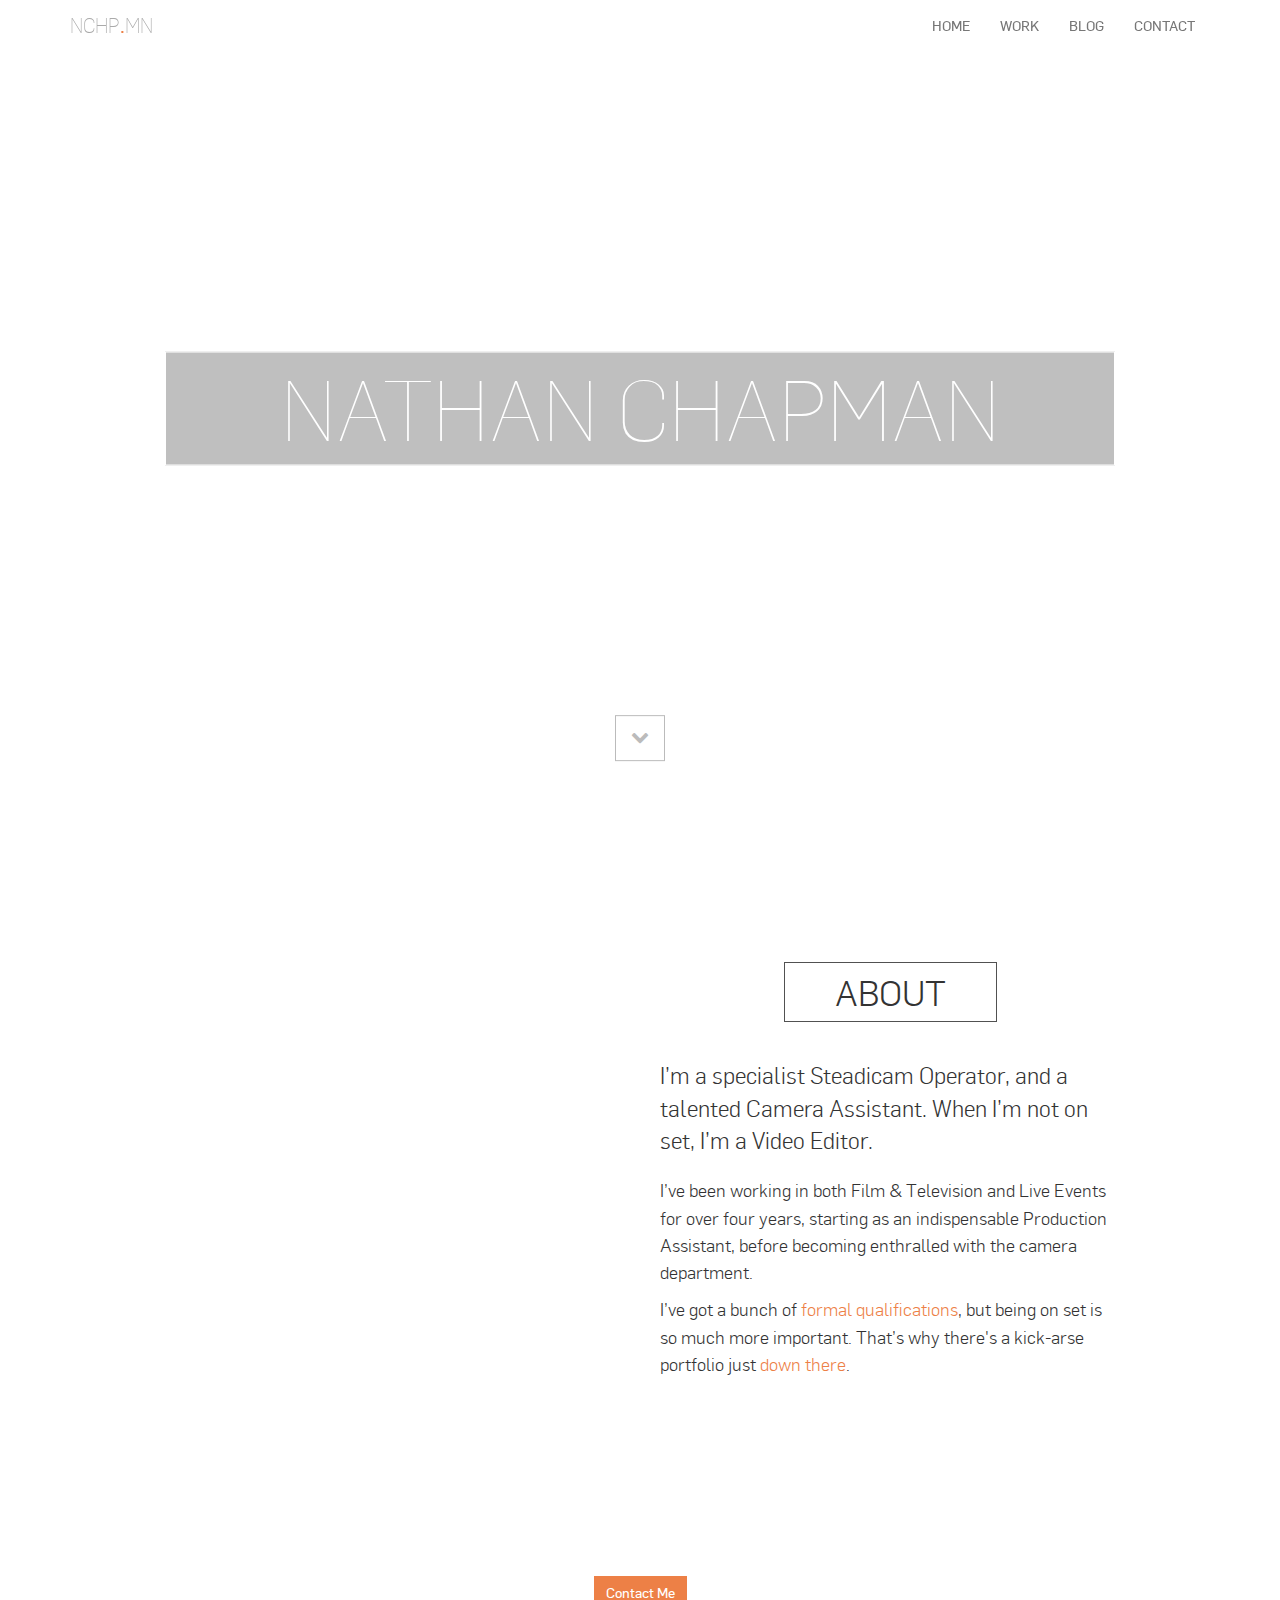
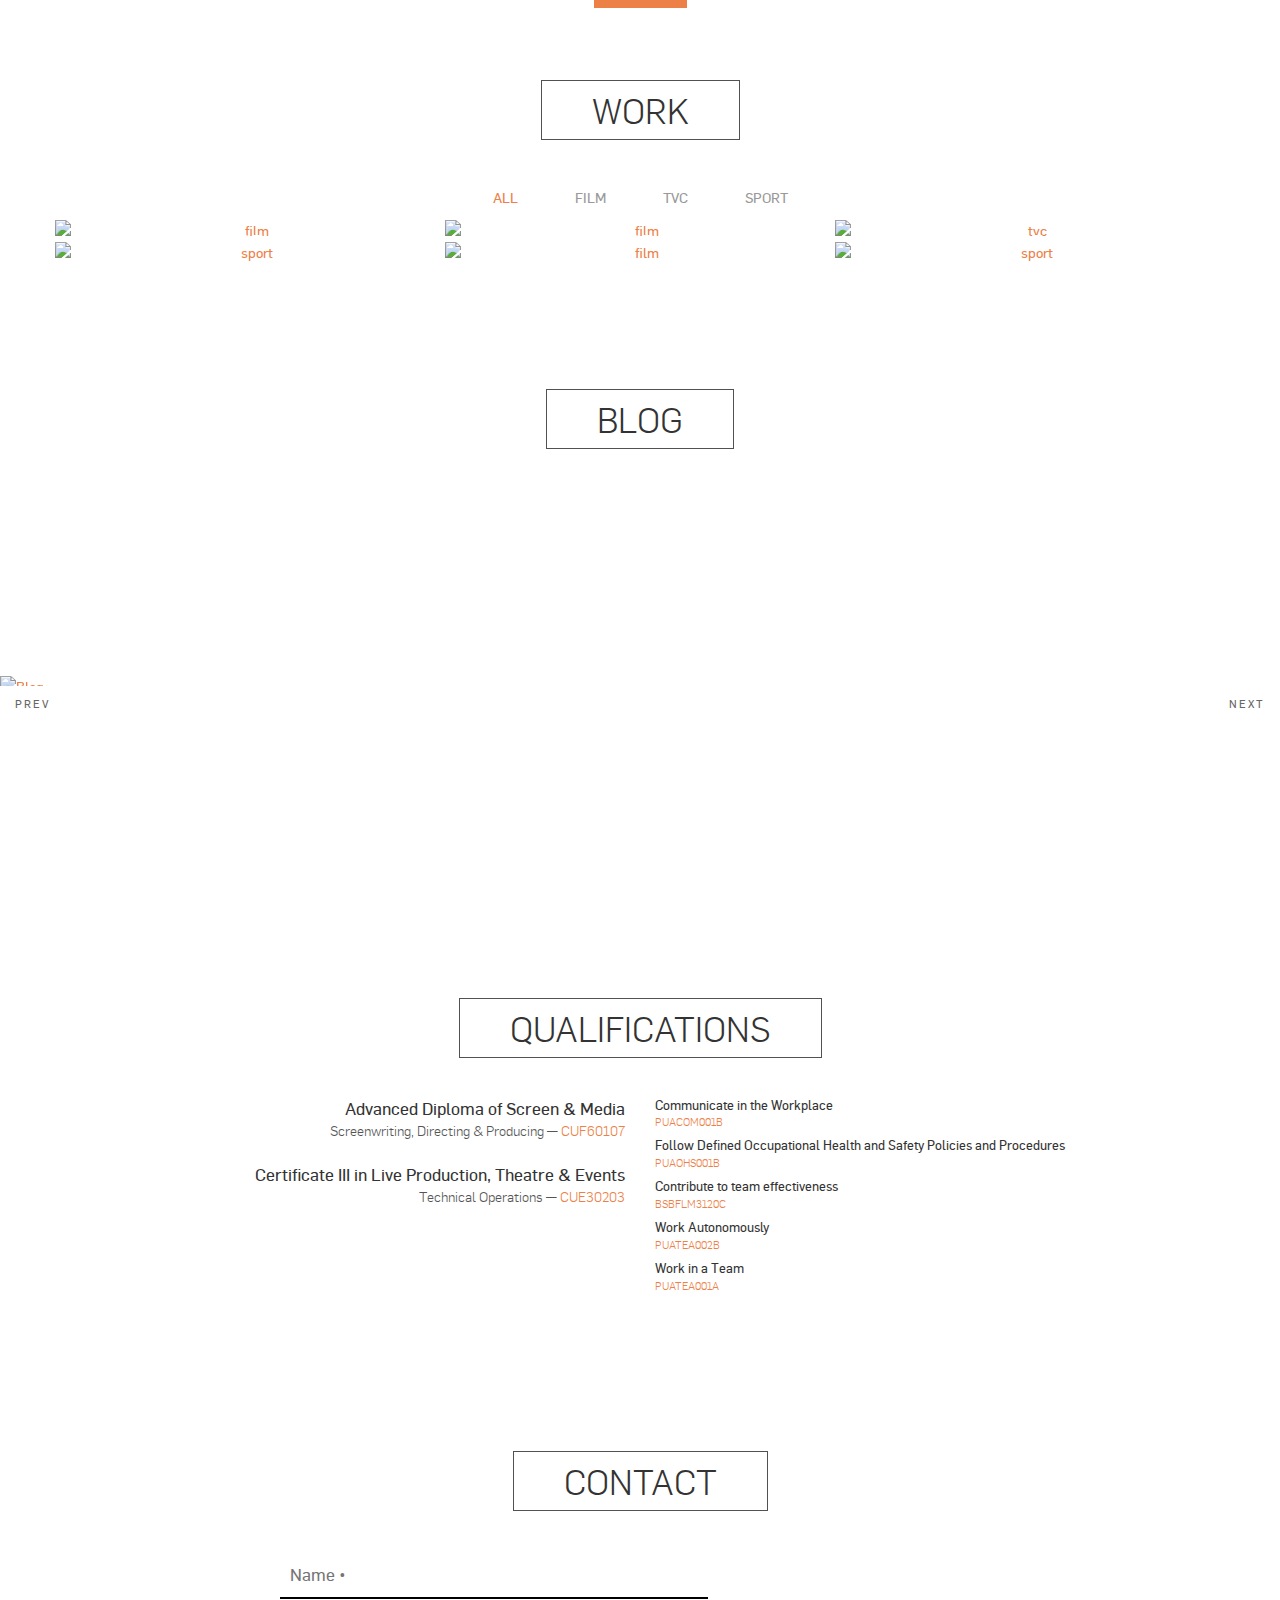
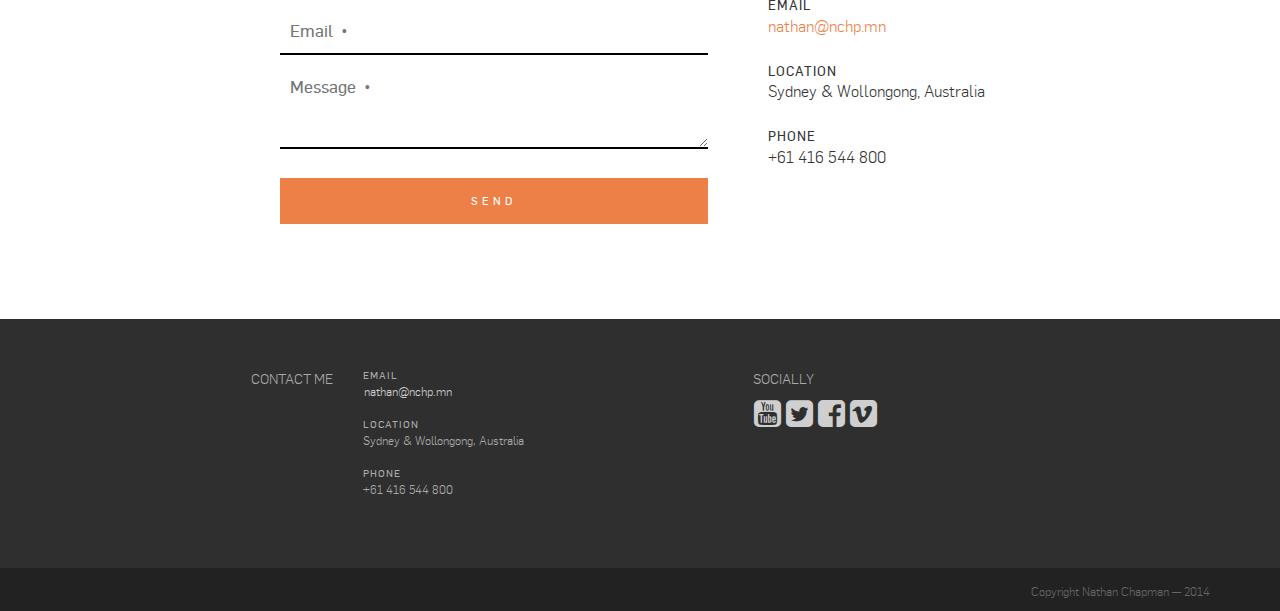
==== index.html @ 134b8c53 "#work - Remove "More" Button" ====
<!DOCTYPE html>
<html lang="en">
<head>
    <meta charset="utf-8">
    <meta http-equiv="X-UA-Compatible" content="IE=edge">
    <meta name="viewport" content="width=device-width, initial-scale=1">
    <title>NC</title>

    <!-- Bootstrap -->
    <link href="css/bootstrap.min.css" rel="stylesheet">
    <link href="fonts/flama.min.css" rel="stylesheet">
    <link href="css/style.css" rel="stylesheet">
    <link href="css/font-awesome.min.css" rel="stylesheet">
    <link href="css/owl.carousel.css" rel="stylesheet">

    <!-- HTML5 shim and Respond.js for IE8 support of HTML5 elements and media queries -->
    <!-- WARNING: Respond.js doesn't work if you view the page via file:// -->
    <!--[if lt IE 9]>
      <script src="https://oss.maxcdn.com/html5shiv/3.7.2/html5shiv.min.js"></script>
      <script src="https://oss.maxcdn.com/respond/1.4.2/respond.min.js"></script>
    <![endif]-->
</head>
<body>
    <!-- navbar -->
    <nav class="navbar navbar-default navbar-fixed-top" role="navigation">
        <div class="container">
            <div class="navbar-header">
                <button type="button" class="navbar-toggle" data-toggle="collapse" data-target="#collapse">
                    <span class="sr-only">Toggle Navigation</span>
                    <i class="fa fa-bars"></i>
                </button>
                <a class="navbar-brand" href="#">NCHP<span class="orange"><strong>.</strong></span>MN</a>
            </div>
            <div class="collapse navbar-collapse clearfix" id="collapse">
                <ul class="nav navbar-nav pull-right">
                    <li><a href="#cover">Home</a></li>
                    <li><a href="#work">Work</a></li>
                    <li><a href="#blog">Blog</a></li>
                    <li><a href="#contact">Contact</a></li>
                </ul>
            </div>
        </div>
    </nav><!-- End navbar -->
    
    <header id="cover" class="jumbotron cover">
        <div class="container text-center">
            <h1 class="col-sm-10 col-sm-offset-1">Nathan Chapman</h1>
            <h2>Steadicam&nbsp;Op &nbsp;&mdash;&nbsp; Camera&nbsp;Assistant &nbsp;&mdash;&nbsp; Video&nbsp;Editor</h2>
        </div>
        <div class="container container-btn text-center">
            <a href="#welcome" class="btn btn-lg btn-default"><span class="fa fa-chevron-down"></span></a>
        </div>
        
    </header><!-- End header -->
    
    <section id="welcome" class="clearfix">
        <div class="image-container hidden-xs col-sm-3 col-md-5"></div>
        <div class="container">
            <div class="row">
                <div class="col-sm-8 col-sm-offset-4 col-md-6 col-md-offset-6 col-lg-5 col-lg-offset-6 text-center">
                    <h3><span>About</span></h3>
                    <p class="lead text-left">I’m a specialist Steadicam Operator, and a talented Camera Assistant. When I’m not on set, I’m a Video&nbsp;Editor.</p>
                    <p class="text-left">I’ve been working in both Film &amp; Television and Live Events for over four years, starting as an indispensable Production Assistant, before becoming enthralled with the camera department.</p>
                    <p class="text-left">I’ve got a bunch of <a href="#quals">formal qualifications</a>, but being on set is so much more important. That’s why there's a kick-arse portfolio just <a href="#work">down there</a>.</p>
                </div>
            </div>
        </div>
    </section><!-- End welcome -->
    
    <section id="callout">
        <div class="container">
            <div class="row text-center">
                <h4>Want Me On Set?</h4>
                <a class="btn btn-primary" href="#contact">Contact Me</a>
            </div>
        </div>
    </section><!-- End callout -->
    
    <section id="work">
        <div class="container">
            <div class="row text-center">
                <h3 class="text-center"><a href="#"><span>Work</span></a></h3>
                <div class="portfolioFilter text-center hidden-xs">
                    <a href="#" data-filter="*" class="current btn btn-link btn-lg">All</a>
                    <a href="#" data-filter=".film" class="btn btn-link btn-lg">Film</a>
                    <a href="#" data-filter=".tvc" class="btn btn-link btn-lg">TVC</a>
                    <a href="#" data-filter=".sport" class="btn btn-link btn-lg">Sport</a>
                </div>
                <div class="portfolioContainer">
                    <div class="film col-xs-6 col-lg-4">
                        <a href="#">
                            <div class="work-description text-center">
                                <h4>Project Title</h4>
                                <span>Steadicam</span>
                            </div>
                            <img class="img-responsive" src="http://placehold.it/580x430/50DFDD/fff" alt="film">
                        </a>
                    </div>
                    <div class="film col-xs-6 col-lg-4">
                        <a href="#">
                            <div class="work-description text-center">
                                <h4>Project Title</h4>
                                <span>Steadicam</span>
                            </div>
                            <img class="img-responsive" src="http://placehold.it/580x430/7241D5/fff" alt="film">
                        </a>
                    </div>
                    <div class="tvc col-xs-6 col-lg-4">
                        <a href="#">
                            <div class="work-description text-center">
                                <h4>Project Title</h4>
                                <span>Steadicam</span>
                            </div>
                            <img class="img-responsive" src="http://placehold.it/580x430/8DC847/fff" alt="tvc">
                        </a>
                    </div>
                    <div class="sport col-xs-6 col-lg-4">
                        <a href="#">
                            <div class="work-description text-center">
                                <h4>Project Title</h4>
                                <span>Steadicam</span>
                            </div>
                            <img class="img-responsive" src="http://placehold.it/580x430/DFB063/fff" alt="sport">
                        </a>
                    </div>
                    <div class="film col-xs-6 col-lg-4">
                        <a href="#">
                            <div class="work-description text-center">
                                <h4>Project Title</h4>
                                <span>Steadicam</span>
                            </div>
                            <img class="img-responsive" src="http://placehold.it/580x430/7241D5/fff" alt="film">
                        </a>
                    </div>
                    <div class="sport col-xs-6 col-lg-4">
                        <a href="#">
                            <div class="work-description text-center">
                                <h4>Project Title</h4>
                                <span>Steadicam</span>
                            </div>
                            <img class="img-responsive" src="http://placehold.it/580x430/DFB063/fff" alt="sport">
                        </a>
                    </div>
                </div>
            </div>
        </div>
    </section><!-- End work -->
    
    <section id="blog">
        <h3 class="text-center"><span>Blog</span></h3>
        <div id="owl-blog" class="owl-carousel">
            <div class="item">
                <a href="#">
                    <img class="img-responsive" src="http://placehold.it/1024x768/3D70B2/2462B2" alt="Blog">
                    <div class="blog-description">
                        <h4>Blog Post Title</h4>
                        <span>14 March 2014</span>
                    </div>
                </a>
            </div>
            <div class="item">
                <a href="#">
                    <img class="img-responsive" src="http://placehold.it/1024x768/FF6F8C/FF456B" alt="Blog">
                    <div class="blog-description">
                        <h4>Why I hate AVCHD</h4>
                        <span>23 August 2014</span>
                    </div>
                </a>
            </div>
            <div class="item">
                <a href="#">
                    <img class="img-responsive" src="http://placehold.it/1024x768/45B86B/18B84D" alt="Blog">
                    <div class="blog-description">
                        <h4>YouTube, lol?</h4>
                        <span>23 August 2014</span>
                    </div>
                </a>
            </div>
            <div class="item">
                <a href="#">
                    <img class="img-responsive" src="http://placehold.it/1024x768/E88652/E87335" alt="Blog">
                    <div class="blog-description">
                        <h4>YouTube, lol?</h4>
                        <span>23 August 2014</span>
                    </div>
                </a>
            </div>
        </div>
    </section><!-- End blog -->

    <section id="quals">
        <div class="container">
            <div class="row">
                <h3 class="text-center hidden-xs"><span>Qualifications</span></h3>
                <h3 class="text-center visible-xs"><span>Quals</span></h3>
                <div class="col-xs-8 col-xs-offset-2 col-sm-6 col-sm-offset-0">
                    <dl class="quals-major">
                        <dt>Advanced Diploma of Screen &amp; Media</dt>
                        <dd>Screenwriting, Directing &amp; Producing &mdash; <a href="https://training.gov.au/Training/Details/CUF60107">CUF60107</a></dd>
                        
                        <dt>Certificate III in Live Production, Theatre &amp; Events</dt>
                        <dd>Technical Operations &mdash; <a href="https://training.gov.au/Training/Details/CUE30203">CUE30203</a></dd>
                    </dl>
                </div>
                <div class="col-xs-8 col-xs-offset-2 col-sm-6 col-sm-offset-0">
                    <dl class="quals-minor">
                        <dt>Communicate in the Workplace</dt>
                        <dd><a href="https://training.gov.au/Training/Details/PUACOM001B">PUACOM001B</a></dd>
                        
                        <dt>Follow Defined Occupational Health and Safety Policies and Procedures</dt>
                        <dd><a href="https://training.gov.au/Training/Details/PUAOHS001B">PUAOHS001B</a></dd>
                        
                        <dt>Contribute to team effectiveness</dt>
                        <dd><a href="https://training.gov.au/Training/Details/BSBFLM312C">BSBFLM3120C</a></dd>
                        
                        <dt>Work Autonomously</dt>
                        <dd><a href="https://training.gov.au/Training/Details/PUATEA002B">PUATEA002B</a></dd>
                        
                        <dt>Work in a Team</dt>
                        <dd><a href="https://training.gov.au/Training/Details/PUATEA001A">PUATEA001A</a></dd>
                        
                        <!--dt></dt>
                        <dd></dd-->
                    </dl>
                </div>
            </div>
        </div>
    </section><!-- end Qualifications -->
    
    
    <section id="contact">
        <div class="container">
            <div class="row">
				<h3 class="text-center"><span>Contact</span></h3>
                <div class="col-xs-10 col-xs-offset-1 col-sm-7 col-sm-offset-0 col-lg-5 col-lg-offset-2">
                    <form role="form">
                        <input placeholder="Name &bullet;" type="text" required name="name">
                        <input placeholder="Email  &bullet;" type="email" required name="email">
                        <textarea placeholder="Message  &bullet;" name="message" required></textarea>
                        <input class="btn btn-primary" name="send_mail" type="submit" value="Send">
                    </form>
                </div>
                <div class="col-xs-10 col-xs-offset-1 col-sm-5 col-sm-offset-0">
                    <dl>
                        <div class="col-xs-4 col-sm-12">
                            <dt>Email</dt>
                            <dd><a href="mailto:nathan@nchp.mn">nathan@nchp.mn</a></dd>
                        </div>
                        <div class="col-xs-4 col-sm-12">
                            <dt>Location</dt>
                            <dd>Sydney &amp; Wollongong, Australia</dd>
                        </div>
                        <div class="col-xs-4 col-sm-12">
                            <dt>Phone</dt>
                            <dd>+61 416 544 800</dd>
                        </div>
                    </dl>
                </div>
            </div>
        </div>
    </section>
    
    <footer>
        <div class="container">
            <div class="row">
                <div class="col-xs-5 col-sm-2 col-sm-offset-1">
                    <p class="text-right">CONTACT ME</p>
                </div>
                <div class="col-xs-7 col-sm-4">
                    <dl>
                        <dt>Email</dt>
                        <dd><a href="mailto:nathan@nchp.mn">nathan@nchp.mn</a></dd>
                        <dt>Location</dt>
                        <dd>Sydney &amp; Wollongong, Australia</dd>
                        <dt>Phone</dt>
                        <dd>+61 416 544 800</dd>
                    </dl>
                </div>
                <div class="col-xs-4 hidden-xs">
                    <p>SOCIALLY</p>
                    <a href="#"><i class="fa fa-youtube-square fa-3x"></i></a>
                    <a href="#"><i class="fa fa-twitter-square fa-3x"></i></a>
                    <a href="#"><i class="fa fa-facebook-square fa-3x"></i></a>
                    <a href="#"><i class="fa fa-vimeo-square fa-3x"></i></a>
                </div>
				<div class="col-xs-5 visible-xs">
                    <p class="text-right">SOCIALLY</p>
                </div>
                <div class="col-xs-7 visible-xs">
                    <a href="#"><i class="fa fa-youtube-square fa-3x"></i></a>
                    <a href="#"><i class="fa fa-twitter-square fa-3x"></i></a>
                    <a href="#"><i class="fa fa-facebook-square fa-3x"></i></a>
                    <a href="#"><i class="fa fa-vimeo-square fa-3x"></i></a>
                </div>
            </div>
        </div>
    </footer>
    
    <div id="copyright">
        <div class="container">
            <p>Copyright Nathan Chapman &mdash; 2014</p>
        </div>
    </div>
    <!-- /footer -->
    
    
    <!-- jQuery (necessary for Bootstrap's JavaScript plugins) -->
    <script src="https://ajax.googleapis.com/ajax/libs/jquery/1.11.1/jquery.min.js"></script>
    <!-- Include all compiled plugins (below), or include individual files as needed -->
    <!-- script src="js/bootstrap.min.js"></script -->
    <script src="js/isotope.pkgd.min.js"></script>
    <script src="js/owl.carousel.min.js"></script>
    <script src="js/custom.js"></script>
    <script>
        $(window).load(function(){
            var $container = $('.portfolioContainer');
            $container.isotope({
                filter: '*',
                animationOptions: {
                    duration: 750,
                    easing: 'linear',
                    queue: false
                }
            });
         
            $('.portfolioFilter a').click(function(){
                $('.portfolioFilter .current').removeClass('current');
                $(this).addClass('current');
         
                var selector = $(this).attr('data-filter');
                $container.isotope({
                    filter: selector,
                    animationOptions: {
                        duration: 750,
                        easing: 'linear',
                        queue: false
                    }
                 });
                 return false;
            }); 
        });
        
        $(document).ready(function() {
            $('#owl-blog').owlCarousel({
                items:1,
                loop:true,
                margin:10,
                nav:true,
            })        
        });
        
        $(function() {
            $('a[href*=#]:not([href=#])').click(function() {
                if (location.pathname.replace(/^\//,'') == this.pathname.replace(/^\//,'') && location.hostname == this.hostname) {
                    var target = $(this.hash);
                    target = target.length ? target : $('[name=' + this.hash.slice(1) +']');
                    if (target.length) {
                        $('html,body').animate({
                            scrollTop: target.offset().top
                        }, 1000);
                        return false;
                    }
                }
            });
        });
    </script>
</body>
</html>
---- fonts/flama.min.css ----
@font-face{font-family:'Flama Thin';src:url(../fonts/flamathin-webfont.eot);src:url(../fonts/flamathin-webfont.eot?#iefix) format('embedded-opentype'),url(../fonts/flamathin-webfont.woff) format('woff'),url(../fonts/flamathin-webfont.ttf) format('truetype'),url(../fonts/flamathin-webfont.svg#flamathin) format('svg');font-weight:400;font-style:normal}@font-face{font-family:'Flama Thin';src:url(../fonts/flama-thinitalic-webfont.eot);src:url(../fonts/flama-thinitalic-webfont.eot?#iefix) format('embedded-opentype'),url(../fonts/flama-thinitalic-webfont.woff) format('woff'),url(../fonts/flama-thinitalic-webfont.ttf) format('truetype'),url(../fonts/flama-thinitalic-webfont.svg#flamathin_italic) format('svg');font-weight:400;font-style:italic}@font-face{font-family:Flama;src:url(flama-basicitalic-webfont.eot);src:url(flama-basicitalic-webfont.eot?#iefix) format('embedded-opentype'),url(flama-basicitalic-webfont.woff2) format('woff2'),url(flama-basicitalic-webfont.woff) format('woff'),url(flama-basicitalic-webfont.ttf) format('truetype'),url(flama-basicitalic-webfont.svg#flamabasic_italic) format('svg');font-weight:400;font-style:italic}@font-face{font-family:Flama;src:url(flamabasic-webfont.eot);src:url(flamabasic-webfont.eot?#iefix) format('embedded-opentype'),url(flamabasic-webfont.woff2) format('woff2'),url(flamabasic-webfont.woff) format('woff'),url(flamabasic-webfont.ttf) format('truetype'),url(flamabasic-webfont.svg#flamabasic) format('svg');font-weight:400;font-style:normal}@font-face{font-family:'Flama Light';src:url(../fonts/flama-lightitalic-webfont.eot);src:url(../fonts/flama-lightitalic-webfont.eot?#iefix) format('embedded-opentype'),url(../fonts/flama-lightitalic-webfont.woff) format('woff'),url(../fonts/flama-lightitalic-webfont.ttf) format('truetype'),url(../fonts/flama-lightitalic-webfont.svg#flamalight_italic) format('svg');font-weight:400;font-style:italic}@font-face{font-family:'Flama Light';src:url(../fonts/flamalight-webfont.eot);src:url(../fonts/flamalight-webfont.eot?#iefix) format('embedded-opentype'),url(../fonts/flamalight-webfont.woff) format('woff'),url(../fonts/flamalight-webfont.ttf) format('truetype'),url(../fonts/flamalight-webfont.svg#flamalight) format('svg');font-weight:400;font-style:normal}@font-face{font-family:'Flama Ultra';src:url(../fonts/flama-ultralightitalic-webfont.eot);src:url(../fonts/flama-ultralightitalic-webfont.eot?#iefix) format('embedded-opentype'),url(../fonts/flama-ultralightitalic-webfont.woff) format('woff'),url(../fonts/flama-ultralightitalic-webfont.ttf) format('truetype'),url(../fonts/flama-ultralightitalic-webfont.svg#flamaultralight_italic) format('svg');font-weight:400;font-style:italic}@font-face{font-family:'Flama Ultra';src:url(../fonts/flamaultralight-webfont.eot);src:url(../fonts/flamaultralight-webfont.eot?#iefix) format('embedded-opentype'),url(../fonts/flamaultralight-webfont.woff) format('woff'),url(../fonts/flamaultralight-webfont.ttf) format('truetype'),url(../fonts/flamaultralight-webfont.svg#flamaultralight) format('svg');font-weight:400;font-style:normal}
---- css/style.css ----
/* Copyright Nathan Chapman, 2014 */

/* ---- GLOBAL ---- */

* { font-family:"Flama"; }

html, body { height:100%; }

h1, h2, h3, h4, h5, h6 { font-family:"Flama Thin"; font-weight:normal !important; }

a:link, a:visited { font-family:inherit; color:#ED8046; }
a:hover, a:active { }

.btn { border-radius:0; }
.btn.btn-primary { background-color:#ED8046; color:#fff; border:none; }
.btn.btn-primary:hover, .btn-prinary:active { }

p { font-size:1.3em; font-family:"Flama Light"; line-height:1.5em; }

dl { font-size:1.15em; }
dt { font-family:"Flama"; text-transform:uppercase; letter-spacing:1px; font-size:0.8em; }
dd { font-family:"Flama Light"; margin-bottom:1.5em; }

/* ---- NAVBAR ---- */
nav.navbar { background-color:transparent; border-bottom:none; font-size:1.2em; }
nav .navbar-header a.navbar-brand { font-family:"Flama Ultra"; font-size:1.2em; color:#aaa; }
nav button.navbar-toggle { color:#eee; padding:9px 16px; }
nav button.navbar-toggle:hover { color:#666; }
nav ul { font-size:0.85em; text-transform:uppercase; }
nav a {  transition:all 0.25s ease; }
nav ul.nav.navbar-nav li a:hover, nav ul.nav.navbar-nav li a:active { color:#ED8046; }

/* ---- HOME // GLOBAL ---- */
section h3 { margin:2em; }
section h3 a:link, section h3 a:visited, section h3 a:active, section h3 a:hover { color:#333; text-decoration:none; }
section h3 span { border:#515151 1px solid; font-family:"Flama Light"; font-size:1.45em; text-transform:uppercase; text-align:center; padding:7px 50px; }


/* ---- HOME // COVER ---- */
header.jumbotron.cover { height:100%; width:100%; background:url(http://placehold.it/1280x720/333/444) no-repeat center center fixed; background-size:cover; color:#fff; -webkit-transform-style:preserve-3d;  -moz-transform-style:preserve-3d; transform-style:preserve-3d; overflow:hidden; margin-bottom:0px; }
header.jumbotron.cover .container { position:relative; top:45%; -webkit-transform:translateY(-45%); -ms-transform:translateY(-45%); transform:translateY(-45%); }
header.jumbotron.cover .container-btn { position:relative; top:65%; -webkit-transform:translateY(-65%); -ms-transform:translateY(-65%); transform:translateY(-65%); }
header.jumbotron.cover .container-btn .btn { border:#bbb 1px solid; color:#bbb; background:rgba(255,255,255,0.05); padding:8px 15px 12px 15px;}
header.jumbotron.cover .container-btn .btn:hover { color:#eee; background:rgba(255,255,255,0.25); }
header.jumbotron.cover h1 { text-transform:uppercase; padding:10px; background:rgba(0,0,0,0.25); border:solid 1px #fff; font-size:3.5em; overflow:hidden; }
header.jumbotron.cover h2 { font-size:1.15em; text-transform:uppercase; font-family:"Flama Ultra"; }

@media only screen and (min-width : 768px) { /* .sm size */
header.jumbotron.cover h1 { font-size:4em; }
header.jumbotron.cover h2 { }
}
@media only screen and (min-width : 992px) { /* .md size */
header.jumbotron.cover h1 { font-size:5em; }
header.jumbotron.cover h2 { font-size:1.25em; margin-top:0.5em; }
}
@media only screen and (min-width : 1200px) { /* .lg size */
header.jumbotron.cover h1 { font-size:6em; }
header.jumbotron.cover h2 { font-size:1.3em; margin-top:1.5em; }
}

/* ---- HOME // WELCOME ---- */
section#welcome { display:table; height:auto; width:100%; position:relative; }
section#welcome .image-container { background:url(http://placehold.it/400x600/666/999); background-size:cover; background-position:center center; height:100%; overflow:hidden; padding:0; position:absolute; top:0; }
section#welcome .container { padding:25px 0 75px; }
section#welcome p.text-left { padding:0px 5px; }
section#welcome p.lead { font-size:1.65em; font-weight:normal; font-family:"Flama Light"; }
section#welcome p:not(lead) { }

/* ---- HOME // CALLOUT ---- */
section#callout { background:url('http://placehold.it/1280x720/') no-repeat bottom center fixed; background-size:cover; display:table; height:auto; padding:45px 0 35px; width:100%; }
section#callout h4 { color:#fff; font-size:2em; text-transform:uppercase; font-family:"Flama"; margin-bottom:1em; letter-spacing:3px; }

/* ---- HOME // WORK ---- */
section#work .portfolioContainer div, section#work .portfolioContainer div img { padding:1px 1px 0 0; margin:0; }
section#work .portfolioContainer .work-description { position:absolute; top:50%; -webkit-transform:translateY(-50%); -ms-transform:translateY(-50%); transform:translateY(-50%); width:100%; color:#fff; }
section#work .portfolioContainer .work-description h4 { text-transform:uppercase; font-family:"Flama"; letter-spacing:1px; }
section#work .portfolioContainer .work-description span { text-transform:uppercase; font-family:"Flama"; font-size:0.95em; }
section#work .portfolioContainer div:hover { opacity:0.8; }

section#work .portfolioFilter a:link, section#work .portfolioFilter a:visited { text-transform:uppercase; color:#999; text-decoration:none; margin:0 10px; font-size:1em; }
section#work .portfolioFilter a:hover, section#work .portfolioFilter a:active { color:#666; }
section#work .portfolioFilter a.current { color:#ed8046; }

/* ---- HOME // BLOG  ---- */
section#blog { margin-top:70px; padding-top:20px; }
section#blog .item { height:400px; overflow:hidden; }
section#blog .item img { height:auto; width:100%; position:absolute; top:50%; -webkit-transform:translateY(-50%); -ms-transform:translateY(-50%); transform:translateY(-50%); }
section#blog .item .blog-description { width:100%; color:#fff; font-family:"Flama"; text-transform:uppercase; text-align:center; position:absolute; top:50%; -webkit-transform:translateY(-50%); -ms-transform:translateY(-50%); transform:translateY(-50%); }
section#blog .item .blog-description h4 { font-size:2.5em; font-family:"Flama"; letter-spacing:3px; }
section#blog .item a:link, section#blog .item a:visited { }
section#blog .item a:hover, section#blog .item a:active { opacity:0.9; }
section#blog .owl-prev, section#blog .owl-next { position:absolute; top:50%; background:#fff; color:#666; font-family:"Flama"; padding:10px; text-transform:uppercase; font-size:0.8em; letter-spacing:2px; }
section#blog .owl-next { right:0; padding-right:15px; }
section#blog .owl-prev { padding-left:15px; }

/* ---- HOME // QUALS ---- */
section#quals { margin-top:75px; }
section#quals dl { }
section#quals dl.quals-major { }
section#quals dl.quals-minor { font-size:0.9em; }
section#quals dt { text-transform:none; font-size:1.05em; letter-spacing:0; }
section#quals dd { font-size:0.9em; color:#555; }
section#quals dl.quals-minor dd { margin-bottom:0.5em; }

@media only screen and (min-width : 768px) { /* .sm size */
    section#quals dl.quals-major { text-align:right; }
}

/* ---- HOME // CONTACT ---- */
section#contact { margin-top:100px; }
section#contact h3 { margin-left:0px; margin-right:0px; }
section#contact form { padding:0 15px; }
section#contact input[type="text"], section#contact input[type="email"], section#contact textarea { font-size:1.2em; padding:10px; margin:5px 0; background:#fff; border:none; border-bottom:#000 2px solid; width:100%; }
section#contact textarea { height:5em; }
section#contact input[type="submit"] { text-transform:uppercase; background:#ed8046; border:none; color:#fff; letter-spacing:4px; padding:15px; width:100%; font-size:0.8em; margin:20px 0; }

section#contact dl div { overflow:hidden; }
section#contact dl { margin-top:3em; }


/* ---- FOOTER ---- */
footer { background:#2f2f2f; padding:50px 0; margin-top:75px; color:#aaa; font-size:0.75em; }
footer p strong { font-family:"Flama"; color:#ddd; font-size:1.1em; }
footer a:link, footer a:visited { color:#cfcfcf; padding:1px; }
footer a:hover, footer a:active { color:#eee; }

#copyright { background:#222; padding-top:15px; text-align:right; font-size:0.65em; color:#666; }

/* ---- UTILITY ---- */
.orange { color:#ed8046; }
.orange-bg { background-color:#ed8046; }





/* ---- MEDIA QUERIES - HOLDING ZONE ONLY!!! ---- */
@media only screen and (min-width : 480px) { /* .xs size */ 

}
@media only screen and (min-width : 768px) { /* .sm size */

}
@media only screen and (min-width : 992px) { /* .md size */

}
@media only screen and (min-width : 1200px) { /* .lg size */

}
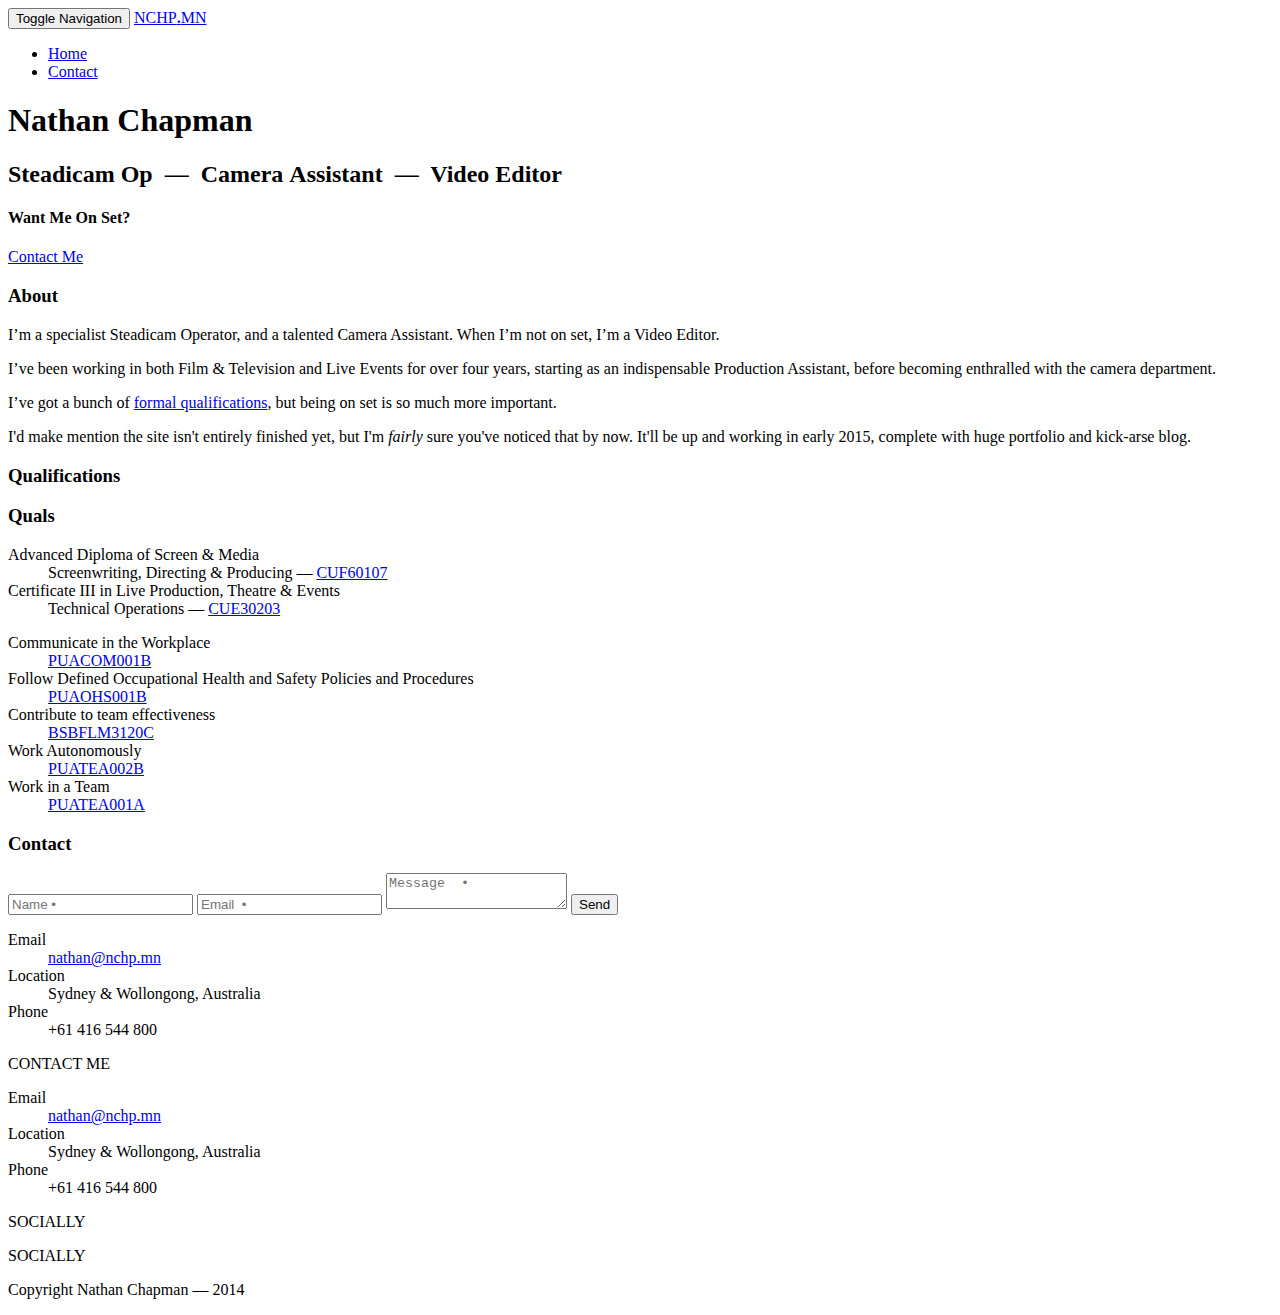
==== commit eb649ce1: "Prepare for static home page" ====
--- a/index.html
+++ b/index.html
@@ -4,7 +4,7 @@
     <meta charset="utf-8">
     <meta http-equiv="X-UA-Compatible" content="IE=edge">
     <meta name="viewport" content="width=device-width, initial-scale=1">
-    <title>NC</title>
+    <title>Nathan Chapman &ndash; Steadicam Operator</title>
 
     <!-- Bootstrap -->
     <link href="css/bootstrap.min.css" rel="stylesheet">
@@ -34,8 +34,6 @@
             <div class="collapse navbar-collapse clearfix" id="collapse">
                 <ul class="nav navbar-nav pull-right">
                     <li><a href="#cover">Home</a></li>
-                    <li><a href="#work">Work</a></li>
-                    <li><a href="#blog">Blog</a></li>
                     <li><a href="#contact">Contact</a></li>
                 </ul>
             </div>
@@ -53,6 +51,15 @@
         
     </header><!-- End header -->
     
+    <section id="callout">
+        <div class="container">
+            <div class="row text-center">
+                <h4>Want Me On Set?</h4>
+                <a class="btn btn-primary" href="#contact">Contact Me</a>
+            </div>
+        </div>
+    </section><!-- End callout -->
+    
     <section id="welcome" class="clearfix">
         <div class="image-container hidden-xs col-sm-3 col-md-5"></div>
         <div class="container">
@@ -61,133 +68,13 @@
                     <h3><span>About</span></h3>
                     <p class="lead text-left">I’m a specialist Steadicam Operator, and a talented Camera Assistant. When I’m not on set, I’m a Video&nbsp;Editor.</p>
                     <p class="text-left">I’ve been working in both Film &amp; Television and Live Events for over four years, starting as an indispensable Production Assistant, before becoming enthralled with the camera department.</p>
-                    <p class="text-left">I’ve got a bunch of <a href="#quals">formal qualifications</a>, but being on set is so much more important. That’s why there's a kick-arse portfolio just <a href="#work">down there</a>.</p>
+                    <p class="text-left">I’ve got a bunch of <a href="#quals">formal qualifications</a>, but being on set is so much more important.</p>
+                    <p class="text-left">I'd make mention the site isn't entirely finished yet, but I'm <em>fairly</em> sure you've noticed that by now. It'll be up and working in early 2015, complete with huge portfolio and kick-arse blog.</p>
                 </div>
             </div>
         </div>
     </section><!-- End welcome -->
     
-    <section id="callout">
-        <div class="container">
-            <div class="row text-center">
-                <h4>Want Me On Set?</h4>
-                <a class="btn btn-primary" href="#contact">Contact Me</a>
-            </div>
-        </div>
-    </section><!-- End callout -->
-    
-    <section id="work">
-        <div class="container">
-            <div class="row text-center">
-                <h3 class="text-center"><a href="#"><span>Work</span></a></h3>
-                <div class="portfolioFilter text-center hidden-xs">
-                    <a href="#" data-filter="*" class="current btn btn-link btn-lg">All</a>
-                    <a href="#" data-filter=".film" class="btn btn-link btn-lg">Film</a>
-                    <a href="#" data-filter=".tvc" class="btn btn-link btn-lg">TVC</a>
-                    <a href="#" data-filter=".sport" class="btn btn-link btn-lg">Sport</a>
-                </div>
-                <div class="portfolioContainer">
-                    <div class="film col-xs-6 col-lg-4">
-                        <a href="#">
-                            <div class="work-description text-center">
-                                <h4>Project Title</h4>
-                                <span>Steadicam</span>
-                            </div>
-                            <img class="img-responsive" src="http://placehold.it/580x430/50DFDD/fff" alt="film">
-                        </a>
-                    </div>
-                    <div class="film col-xs-6 col-lg-4">
-                        <a href="#">
-                            <div class="work-description text-center">
-                                <h4>Project Title</h4>
-                                <span>Steadicam</span>
-                            </div>
-                            <img class="img-responsive" src="http://placehold.it/580x430/7241D5/fff" alt="film">
-                        </a>
-                    </div>
-                    <div class="tvc col-xs-6 col-lg-4">
-                        <a href="#">
-                            <div class="work-description text-center">
-                                <h4>Project Title</h4>
-                                <span>Steadicam</span>
-                            </div>
-                            <img class="img-responsive" src="http://placehold.it/580x430/8DC847/fff" alt="tvc">
-                        </a>
-                    </div>
-                    <div class="sport col-xs-6 col-lg-4">
-                        <a href="#">
-                            <div class="work-description text-center">
-                                <h4>Project Title</h4>
-                                <span>Steadicam</span>
-                            </div>
-                            <img class="img-responsive" src="http://placehold.it/580x430/DFB063/fff" alt="sport">
-                        </a>
-                    </div>
-                    <div class="film col-xs-6 col-lg-4">
-                        <a href="#">
-                            <div class="work-description text-center">
-                                <h4>Project Title</h4>
-                                <span>Steadicam</span>
-                            </div>
-                            <img class="img-responsive" src="http://placehold.it/580x430/7241D5/fff" alt="film">
-                        </a>
-                    </div>
-                    <div class="sport col-xs-6 col-lg-4">
-                        <a href="#">
-                            <div class="work-description text-center">
-                                <h4>Project Title</h4>
-                                <span>Steadicam</span>
-                            </div>
-                            <img class="img-responsive" src="http://placehold.it/580x430/DFB063/fff" alt="sport">
-                        </a>
-                    </div>
-                </div>
-            </div>
-        </div>
-    </section><!-- End work -->
-    
-    <section id="blog">
-        <h3 class="text-center"><span>Blog</span></h3>
-        <div id="owl-blog" class="owl-carousel">
-            <div class="item">
-                <a href="#">
-                    <img class="img-responsive" src="http://placehold.it/1024x768/3D70B2/2462B2" alt="Blog">
-                    <div class="blog-description">
-                        <h4>Blog Post Title</h4>
-                        <span>14 March 2014</span>
-                    </div>
-                </a>
-            </div>
-            <div class="item">
-                <a href="#">
-                    <img class="img-responsive" src="http://placehold.it/1024x768/FF6F8C/FF456B" alt="Blog">
-                    <div class="blog-description">
-                        <h4>Why I hate AVCHD</h4>
-                        <span>23 August 2014</span>
-                    </div>
-                </a>
-            </div>
-            <div class="item">
-                <a href="#">
-                    <img class="img-responsive" src="http://placehold.it/1024x768/45B86B/18B84D" alt="Blog">
-                    <div class="blog-description">
-                        <h4>YouTube, lol?</h4>
-                        <span>23 August 2014</span>
-                    </div>
-                </a>
-            </div>
-            <div class="item">
-                <a href="#">
-                    <img class="img-responsive" src="http://placehold.it/1024x768/E88652/E87335" alt="Blog">
-                    <div class="blog-description">
-                        <h4>YouTube, lol?</h4>
-                        <span>23 August 2014</span>
-                    </div>
-                </a>
-            </div>
-        </div>
-    </section><!-- End blog -->
-
     <section id="quals">
         <div class="container">
             <div class="row">
@@ -226,7 +113,6 @@
             </div>
         </div>
     </section><!-- end Qualifications -->
-    
     
     <section id="contact">
         <div class="container">
@@ -278,19 +164,19 @@
                 </div>
                 <div class="col-xs-4 hidden-xs">
                     <p>SOCIALLY</p>
-                    <a href="#"><i class="fa fa-youtube-square fa-3x"></i></a>
-                    <a href="#"><i class="fa fa-twitter-square fa-3x"></i></a>
-                    <a href="#"><i class="fa fa-facebook-square fa-3x"></i></a>
-                    <a href="#"><i class="fa fa-vimeo-square fa-3x"></i></a>
+                    <a href="http://youtube.com/nchpmn"><i class="fa fa-youtube-square fa-3x"></i></a>
+                    <a href="http://twitter.com/nchpmn"><i class="fa fa-twitter-square fa-3x"></i></a>
+                    <a href="http://facebook.com/nchpmn"><i class="fa fa-facebook-square fa-3x"></i></a>
+                    <a href="http://vimeo.com/nchpmn"><i class="fa fa-vimeo-square fa-3x"></i></a>
                 </div>
 				<div class="col-xs-5 visible-xs">
                     <p class="text-right">SOCIALLY</p>
                 </div>
                 <div class="col-xs-7 visible-xs">
-                    <a href="#"><i class="fa fa-youtube-square fa-3x"></i></a>
-                    <a href="#"><i class="fa fa-twitter-square fa-3x"></i></a>
-                    <a href="#"><i class="fa fa-facebook-square fa-3x"></i></a>
-                    <a href="#"><i class="fa fa-vimeo-square fa-3x"></i></a>
+                    <a href="http://youtube.com/nchpmn"><i class="fa fa-youtube-square fa-3x"></i></a>
+                    <a href="http://twitter.com/nchpmn"><i class="fa fa-twitter-square fa-3x"></i></a>
+                    <a href="http://facebook.com/nchpmn"><i class="fa fa-facebook-square fa-3x"></i></a>
+                    <a href="http://vimeo.com/nchpmn"><i class="fa fa-vimeo-square fa-3x"></i></a>
                 </div>
             </div>
         </div>
@@ -308,47 +194,8 @@
     <script src="https://ajax.googleapis.com/ajax/libs/jquery/1.11.1/jquery.min.js"></script>
     <!-- Include all compiled plugins (below), or include individual files as needed -->
     <!-- script src="js/bootstrap.min.js"></script -->
-    <script src="js/isotope.pkgd.min.js"></script>
-    <script src="js/owl.carousel.min.js"></script>
     <script src="js/custom.js"></script>
-    <script>
-        $(window).load(function(){
-            var $container = $('.portfolioContainer');
-            $container.isotope({
-                filter: '*',
-                animationOptions: {
-                    duration: 750,
-                    easing: 'linear',
-                    queue: false
-                }
-            });
-         
-            $('.portfolioFilter a').click(function(){
-                $('.portfolioFilter .current').removeClass('current');
-                $(this).addClass('current');
-         
-                var selector = $(this).attr('data-filter');
-                $container.isotope({
-                    filter: selector,
-                    animationOptions: {
-                        duration: 750,
-                        easing: 'linear',
-                        queue: false
-                    }
-                 });
-                 return false;
-            }); 
-        });
-        
-        $(document).ready(function() {
-            $('#owl-blog').owlCarousel({
-                items:1,
-                loop:true,
-                margin:10,
-                nav:true,
-            })        
-        });
-        
+    <script>        
         $(function() {
             $('a[href*=#]:not([href=#])').click(function() {
                 if (location.pathname.replace(/^\//,'') == this.pathname.replace(/^\//,'') && location.hostname == this.hostname) {
